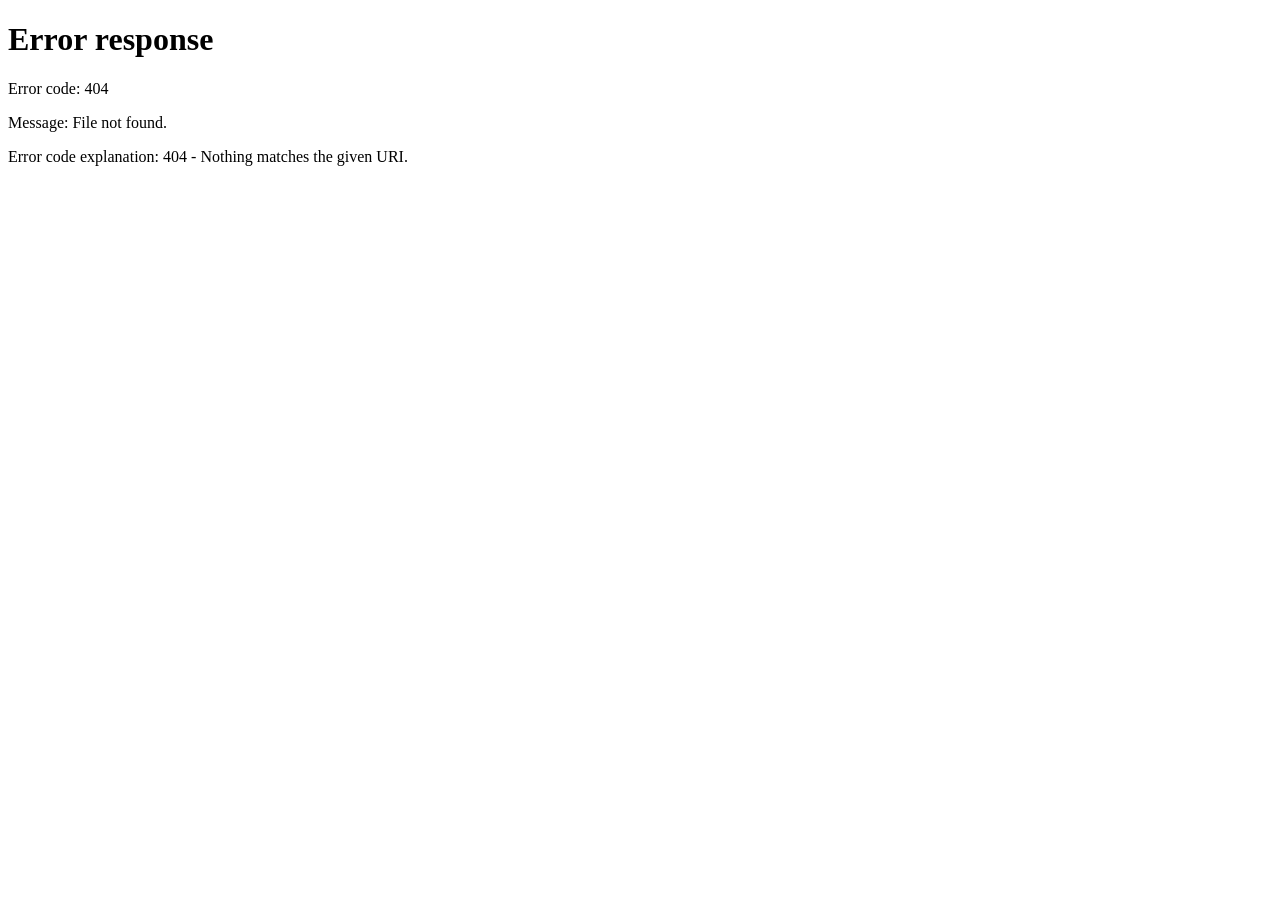
==== src/main/resources/static/index.html @ 868fc43e "Implement JWT authentication with login and signup" ====
<!DOCTYPE html>
<html lang="en">

<head>
    <meta charset="UTF-8">
    <meta name="viewport" content="width=device-width, initial-scale=1.0">
    <title>Alchemy - AI Knowledge Assistant</title>
    <!-- Inter Font -->
    <link rel="preconnect" href="https://fonts.googleapis.com">
    <link rel="preconnect" href="https://fonts.gstatic.com" crossorigin>
    <link href="https://fonts.googleapis.com/css2?family=Inter:wght@300;400;500;600;700&display=swap" rel="stylesheet">
    <link rel="stylesheet" href="style.css">
</head>

<body>
    <div class="app-container">
        <!-- Sidebar -->
        <aside class="sidebar">
            <div class="sidebar-header">
                <div class="brand">
                    <span class="brand-icon">🧪</span>
                    <h1>Alchemy</h1>
                </div>
                <p class="brand-tagline">AI PDF Knowledge Assistant</p>
            </div>

            <!-- Upload Zone -->
            <div class="upload-section">
                <div class="upload-card" id="dropZone">
                    <input type="file" id="fileInput" accept=".pdf,.txt,.doc,.docx" multiple style="display: none;">
                    <div class="upload-icon">
                        <svg width="24" height="24" viewBox="0 0 24 24" fill="none" stroke="currentColor"
                            stroke-width="2" stroke-linecap="round" stroke-linejoin="round">
                            <path d="M21 15v4a2 2 0 0 1-2 2H5a2 2 0 0 1-2-2v-4" />
                            <polyline points="17 8 12 3 7 8" />
                            <line x1="12" y1="3" x2="12" y2="15" />
                        </svg>
                    </div>
                    <p class="upload-text">Drag & drop files here or <span class="browse-link"
                            onclick="document.getElementById('fileInput').click()">browse</span></p>
                </div>
                <div class="status-message" id="uploadStatus"></div>
            </div>

            <!-- File List Section -->
            <div class="documents-section">
                <div class="section-title">
                    <span>📁 Uploaded Documents</span>
                    <span class="doc-count" id="docCount">0</span>
                </div>
                <div class="file-list-container">
                    <ul id="fileList" class="file-list">
                        <!-- Dynamic file list items -->
                    </ul>
                </div>
            </div>
        </aside>

        <!-- Main Chat Area -->
        <main class="chat-container">
            <header class="chat-header">
                <div class="active-doc-info">
                    <span class="active-doc-icon">🤖</span>
                    <div>
                        <h2>Chat Assistant</h2>
                        <p class="active-doc-status" id="activeDocStatus">
                            Ready to answer questions from your documents
                        </p>
                    </div>
                </div>

                <div class="user-area">
                    <span id="userName"></span>
                    <button onclick="logout()" class="logout-btn">Logout</button>
                </div>
            </header>

            <!-- Chat Message Box -->
            <div class="chat-box" id="chatBox">
                <!-- Empty State -->
                <div class="empty-state" id="emptyState">
                    <div class="empty-icon">💬</div>
                    <h3>Start a Conversation</h3>
                    <p>Upload files in the sidebar and ask questions. The AI will scan your documents to retrieve the
                        exact context and formulate answers.</p>
                </div>
            </div>

            <!-- Input Area -->
            <footer class="chat-input-container">
                <div class="input-wrapper">
                    <input type="text" id="questionInput" placeholder="Ask a question about your documents..."
                        autocomplete="off">
                    <button class="send-btn" id="sendBtn" onclick="askQuestion()" title="Send message">
                        <svg width="18" height="18" viewBox="0 0 24 24" fill="none" stroke="currentColor"
                            stroke-width="2.5" stroke-linecap="round" stroke-linejoin="round">
                            <line x1="22" y1="2" x2="11" y2="13" />
                            <polygon points="22 2 15 22 11 13 2 9 22 2" />
                        </svg>
                    </button>
                </div>
            </footer>
        </main>
    </div>

    <script>
        const token = localStorage.getItem("alchemyToken");
        const name = localStorage.getItem("alchemyName");

        // Agar login nahi hai, direct login page pe bhejo
        if (!token) {
            window.location.href = "/login.html";
        }

        // User ka name show karna
        window.addEventListener("DOMContentLoaded", function () {
            const userName = document.getElementById("userName");
            if (userName && name) {
                userName.innerText = "Hi, " + name;
            }
        });

        function logout() {
            localStorage.removeItem("alchemyToken");
            localStorage.removeItem("alchemyName");
            window.location.href = "/login.html";
        }
    </script>

    <script src="script.js"></script>
</body>

</html>
---- src/main/resources/static/style.css ----
:root {
    --primary: #4f46e5;
    --primary-hover: #4338ca;
    --primary-light: #e0e7ff;
    --danger: #ef4444;
    --danger-hover: #dc2626;
    --danger-light: #fee2e2;
    --bg-app: #f1f5f9;
    --bg-chat: #f8fafc;
    --bg-sidebar: #0f172a;
    --bg-sidebar-card: #1e293b;
    --text-main: #334155;
    --text-muted: #64748b;
    --text-white: #ffffff;
    --border-color: #e2e8f0;
    --border-sidebar: #334155;
    --shadow-sm: 0 1px 2px 0 rgb(0 0 0 / 0.05);
    --shadow-md: 0 4px 6px -1px rgb(0 0 0 / 0.1), 0 2px 4px -2px rgb(0 0 0 / 0.1);
    --radius-lg: 12px;
    --radius-md: 8px;
    --font-sans: 'Inter', system-ui, -apple-system, sans-serif;
}

* {
    box-sizing: border-box;
    margin: 0;
    padding: 0;
}

body {
    font-family: var(--font-sans);
    background-color: var(--bg-app);
    color: var(--text-main);
    height: 100vh;
    overflow: hidden;
}

.app-container {
    display: flex;
    height: 100vh;
    width: 100%;
}

/* Sidebar Styling */
.sidebar {
    width: 320px;
    background-color: var(--bg-sidebar);
    color: var(--text-white);
    display: flex;
    flex-direction: column;
    border-right: 1px solid var(--border-sidebar);
    flex-shrink: 0;
}

.sidebar-header {
    padding: 24px;
    border-bottom: 1px solid var(--border-sidebar);
}

.brand {
    display: flex;
    align-items: center;
    gap: 10px;
}

.brand-icon {
    font-size: 24px;
}

.brand h1 {
    font-size: 20px;
    font-weight: 700;
    letter-spacing: -0.025em;
    background: linear-gradient(to right, #a5b4fc, #818cf8);
    -webkit-background-clip: text;
    -webkit-text-fill-color: transparent;
}

.brand-tagline {
    font-size: 11px;
    color: #94a3b8;
    margin-top: 4px;
    font-weight: 500;
}

/* Upload Section */
.upload-section {
    padding: 20px;
    border-bottom: 1px solid var(--border-sidebar);
}

.upload-card {
    background-color: var(--bg-sidebar-card);
    border: 2px dashed #475569;
    border-radius: var(--radius-lg);
    padding: 20px;
    text-align: center;
    cursor: pointer;
    transition: all 0.2s ease;
}

.upload-card:hover, .upload-card.dragover {
    border-color: var(--primary);
    background-color: #1e293b80;
}

.upload-icon {
    color: #94a3b8;
    margin-bottom: 8px;
}

.upload-card:hover .upload-icon {
    color: #818cf8;
    transform: translateY(-2px);
    transition: transform 0.2s ease;
}

.upload-text {
    font-size: 12px;
    color: #cbd5e1;
    line-height: 1.5;
}

.browse-link {
    color: #818cf8;
    font-weight: 600;
    text-decoration: underline;
}

.status-message {
    margin-top: 10px;
    font-size: 12px;
    text-align: center;
    min-height: 18px;
}

.status-message.success {
    color: #34d399;
}

.status-message.error {
    color: #f87171;
}

.status-message.info {
    color: #60a5fa;
}

/* Documents Section */
.documents-section {
    flex: 1;
    display: flex;
    flex-direction: column;
    padding: 20px;
    overflow: hidden;
}

.section-title {
    display: flex;
    justify-content: space-between;
    align-items: center;
    font-size: 12px;
    font-weight: 600;
    text-transform: uppercase;
    letter-spacing: 0.05em;
    color: #94a3b8;
    margin-bottom: 12px;
}

.doc-count {
    background-color: var(--bg-sidebar-card);
    padding: 2px 8px;
    border-radius: 20px;
    font-size: 10px;
    color: #cbd5e1;
}

.file-list-container {
    flex: 1;
    overflow-y: auto;
}

/* Custom Scrollbar for Sidebar File List */
.file-list-container::-webkit-scrollbar {
    width: 4px;
}

.file-list-container::-webkit-scrollbar-track {
    background: transparent;
}

.file-list-container::-webkit-scrollbar-thumb {
    background: #334155;
    border-radius: 2px;
}

.file-list {
    list-style: none;
    display: flex;
    flex-direction: column;
    gap: 8px;
}

.file-item {
    display: flex;
    align-items: center;
    justify-content: space-between;
    background-color: var(--bg-sidebar-card);
    padding: 10px 12px;
    border-radius: var(--radius-md);
    border: 1px solid #334155;
    transition: all 0.2s ease;
    gap: 10px;
}

.file-item:hover {
    border-color: #475569;
    background-color: #243249;
}

.file-info {
    display: flex;
    align-items: center;
    gap: 8px;
    min-width: 0;
    flex: 1;
}

.file-icon {
    font-size: 16px;
    flex-shrink: 0;
}

.file-name {
    font-size: 13px;
    font-weight: 500;
    color: #e2e8f0;
    white-space: nowrap;
    overflow: hidden;
    text-overflow: ellipsis;
}

.delete-btn {
    background: none;
    border: none;
    color: #94a3b8;
    cursor: pointer;
    padding: 4px;
    border-radius: 4px;
    display: flex;
    align-items: center;
    justify-content: center;
    transition: all 0.2s ease;
}

.delete-btn:hover {
    color: var(--danger);
    background-color: #ef444420;
}

/* Main Chat Container */
.chat-container {
    flex: 1;
    display: flex;
    flex-direction: column;
    background-color: var(--bg-chat);
}

.chat-header {
    background-color: var(--text-white);
    padding: 16px 24px;
    border-bottom: 1px solid var(--border-color);
    box-shadow: var(--shadow-sm);
    z-index: 10;
}

.active-doc-info {
    display: flex;
    align-items: center;
    gap: 12px;
}

.active-doc-icon {
    font-size: 24px;
}

.active-doc-info h2 {
    font-size: 15px;
    font-weight: 600;
    color: var(--text-main);
}

.active-doc-status {
    font-size: 12px;
    color: var(--text-muted);
    margin-top: 2px;
}

/* Chat Box */
.chat-box {
    flex: 1;
    padding: 24px;
    overflow-y: auto;
    display: flex;
    flex-direction: column;
    gap: 16px;
}

/* Custom Scrollbar for Chat Box */
.chat-box::-webkit-scrollbar {
    width: 6px;
}

.chat-box::-webkit-scrollbar-track {
    background: transparent;
}

.chat-box::-webkit-scrollbar-thumb {
    background: #cbd5e1;
    border-radius: 3px;
}

.chat-box::-webkit-scrollbar-thumb:hover {
    background: #94a3b8;
}

/* Empty State */
.empty-state {
    display: flex;
    flex-direction: column;
    align-items: center;
    justify-content: center;
    text-align: center;
    margin: auto;
    max-width: 420px;
    padding: 20px;
}

.empty-icon {
    font-size: 48px;
    margin-bottom: 16px;
    animation: float 3s ease-in-out infinite;
}

.empty-state h3 {
    font-size: 18px;
    font-weight: 600;
    color: var(--text-main);
    margin-bottom: 8px;
}

.empty-state p {
    font-size: 13px;
    color: var(--text-muted);
    line-height: 1.5;
}

@keyframes float {
    0%, 100% { transform: translateY(0); }
    50% { transform: translateY(-8px); }
}

/* Messages */
.msg {
    max-width: 75%;
    padding: 12px 16px;
    border-radius: var(--radius-lg);
    font-size: 14px;
    line-height: 1.5;
    word-break: break-word;
    animation: slideUp 0.3s ease;
}

@keyframes slideUp {
    from { opacity: 0; transform: translateY(10px); }
    to { opacity: 1; transform: translateY(0); }
}

.msg.user {
    background-color: var(--primary);
    color: var(--text-white);
    align-self: flex-end;
    border-bottom-right-radius: 4px;
    box-shadow: 0 4px 6px -1px rgba(79, 70, 229, 0.2);
}

.msg.bot {
    background-color: var(--text-white);
    color: var(--text-main);
    align-self: flex-start;
    border-bottom-left-radius: 4px;
    border: 1px solid var(--border-color);
    box-shadow: var(--shadow-sm);
}

/* Loading/Typing Indicator */
.typing-indicator {
    display: flex;
    align-items: center;
    gap: 4px;
    padding: 12px 16px;
    background-color: var(--text-white);
    border: 1px solid var(--border-color);
    border-radius: var(--radius-lg);
    border-bottom-left-radius: 4px;
    align-self: flex-start;
    box-shadow: var(--shadow-sm);
}

.typing-dot {
    width: 6px;
    height: 6px;
    background-color: var(--text-muted);
    border-radius: 50%;
    animation: typing 1.4s infinite ease-in-out both;
}

.typing-dot:nth-child(1) { animation-delay: -0.32s; }
.typing-dot:nth-child(2) { animation-delay: -0.16s; }

@keyframes typing {
    0%, 80%, 100% { transform: scale(0); }
    40% { transform: scale(1); }
}

/* Input Area */
.chat-input-container {
    padding: 16px 24px 24px;
    background-color: var(--bg-chat);
}

.input-wrapper {
    display: flex;
    align-items: center;
    background-color: var(--text-white);
    border: 1px solid var(--border-color);
    border-radius: var(--radius-lg);
    padding: 4px 8px 4px 16px;
    box-shadow: var(--shadow-sm);
    transition: border-color 0.2s, box-shadow 0.2s;
}

.input-wrapper:focus-within {
    border-color: var(--primary);
    box-shadow: 0 0 0 3px rgba(79, 70, 229, 0.15);
}

.input-wrapper input {
    flex: 1;
    border: none;
    outline: none;
    font-size: 14px;
    padding: 12px 0;
    color: var(--text-main);
    font-family: var(--font-sans);
}

.input-wrapper input::placeholder {
    color: var(--text-muted);
}

.send-btn {
    background-color: var(--primary);
    color: var(--text-white);
    border: none;
    border-radius: var(--radius-md);
    width: 38px;
    height: 38px;
    display: flex;
    align-items: center;
    justify-content: center;
    cursor: pointer;
    transition: background-color 0.2s, transform 0.1s;
}

.send-btn:hover {
    background-color: var(--primary-hover);
}

.send-btn:active {
    transform: scale(0.95);
}

/* Responsive adjustments */
@media (max-width: 768px) {
    .app-container {
        flex-direction: column;
    }
    .sidebar {
        width: 100%;
        height: auto;
        max-height: 250px;
    }
    .file-list-container {
        max-height: 100px;
    }
}
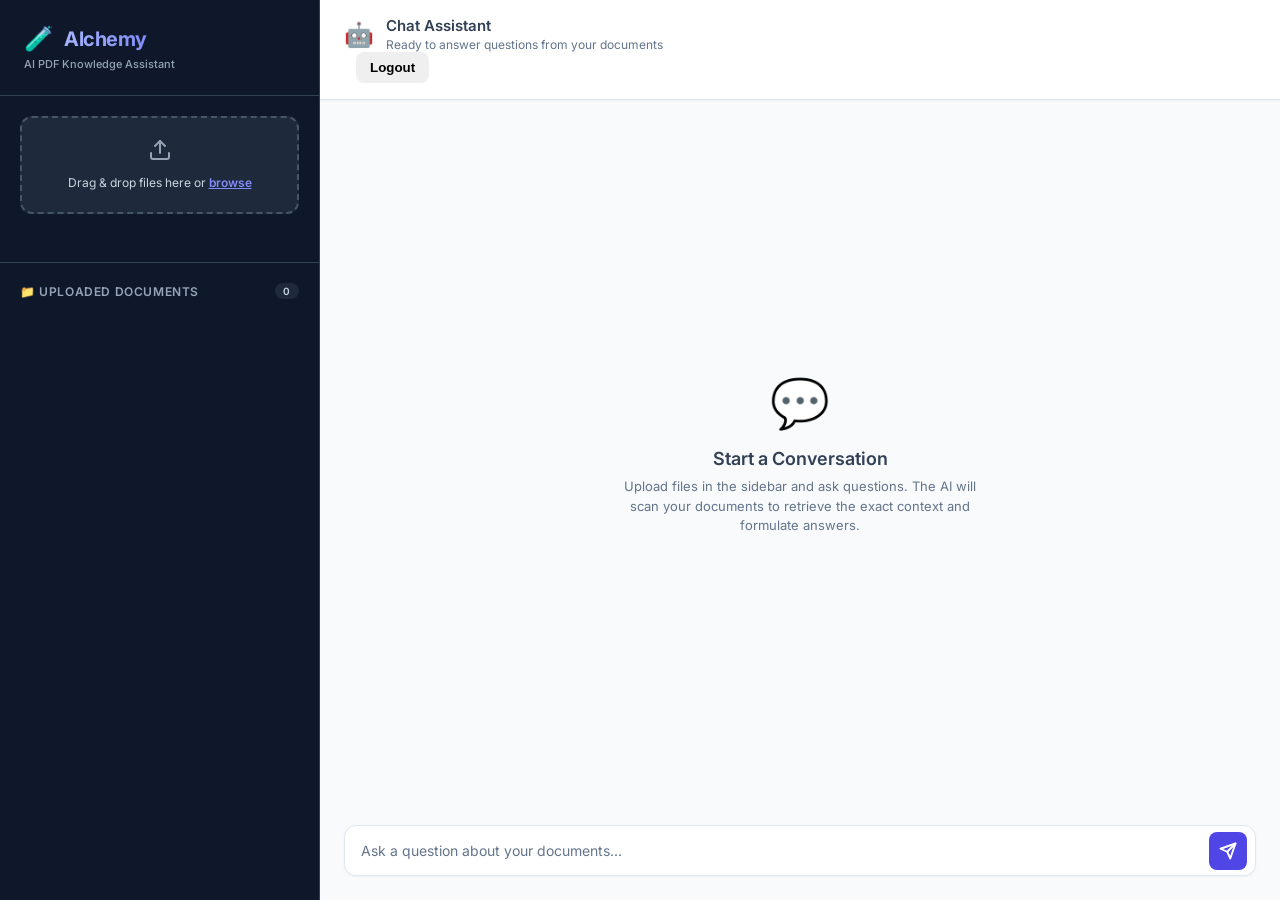
==== commit 90bf6ff2: "Implement JWT cookie authentication and admin user management" ====
--- a/src/main/resources/static/index.html
+++ b/src/main/resources/static/index.html
@@ -5,16 +5,17 @@
     <meta charset="UTF-8">
     <meta name="viewport" content="width=device-width, initial-scale=1.0">
     <title>Alchemy - AI Knowledge Assistant</title>
-    <!-- Inter Font -->
+    <link rel="icon" href="data:,">
     <link rel="preconnect" href="https://fonts.googleapis.com">
     <link rel="preconnect" href="https://fonts.gstatic.com" crossorigin>
     <link href="https://fonts.googleapis.com/css2?family=Inter:wght@300;400;500;600;700&display=swap" rel="stylesheet">
-    <link rel="stylesheet" href="style.css">
+
+    <link rel="stylesheet" href="css/style.css">
 </head>
 
 <body>
     <div class="app-container">
-        <!-- Sidebar -->
+
         <aside class="sidebar">
             <div class="sidebar-header">
                 <div class="brand">
@@ -24,7 +25,6 @@
                 <p class="brand-tagline">AI PDF Knowledge Assistant</p>
             </div>
 
-            <!-- Upload Zone -->
             <div class="upload-section">
                 <div class="upload-card" id="dropZone">
                     <input type="file" id="fileInput" accept=".pdf,.txt,.doc,.docx" multiple style="display: none;">
@@ -39,24 +39,22 @@
                     <p class="upload-text">Drag & drop files here or <span class="browse-link"
                             onclick="document.getElementById('fileInput').click()">browse</span></p>
                 </div>
+
                 <div class="status-message" id="uploadStatus"></div>
             </div>
 
-            <!-- File List Section -->
             <div class="documents-section">
                 <div class="section-title">
                     <span>📁 Uploaded Documents</span>
                     <span class="doc-count" id="docCount">0</span>
                 </div>
+
                 <div class="file-list-container">
-                    <ul id="fileList" class="file-list">
-                        <!-- Dynamic file list items -->
-                    </ul>
+                    <ul id="fileList" class="file-list"></ul>
                 </div>
             </div>
         </aside>
 
-        <!-- Main Chat Area -->
         <main class="chat-container">
             <header class="chat-header">
                 <div class="active-doc-info">
@@ -71,26 +69,32 @@
 
                 <div class="user-area">
                     <span id="userName"></span>
+
+                    <!-- Ye button sirf ADMIN ko dikhega -->
+                    <button id="adminBtn" onclick="openAdminDashboard()" class="logout-btn" style="display:none;">
+                        Admin Dashboard
+                    </button>
+
                     <button onclick="logout()" class="logout-btn">Logout</button>
                 </div>
             </header>
 
-            <!-- Chat Message Box -->
             <div class="chat-box" id="chatBox">
-                <!-- Empty State -->
                 <div class="empty-state" id="emptyState">
                     <div class="empty-icon">💬</div>
                     <h3>Start a Conversation</h3>
-                    <p>Upload files in the sidebar and ask questions. The AI will scan your documents to retrieve the
-                        exact context and formulate answers.</p>
+                    <p>
+                        Upload files in the sidebar and ask questions. The AI will scan your documents to retrieve the
+                        exact context and formulate answers.
+                    </p>
                 </div>
             </div>
 
-            <!-- Input Area -->
             <footer class="chat-input-container">
                 <div class="input-wrapper">
                     <input type="text" id="questionInput" placeholder="Ask a question about your documents..."
                         autocomplete="off">
+
                     <button class="send-btn" id="sendBtn" onclick="askQuestion()" title="Send message">
                         <svg width="18" height="18" viewBox="0 0 24 24" fill="none" stroke="currentColor"
                             stroke-width="2.5" stroke-linecap="round" stroke-linejoin="round">
@@ -104,30 +108,61 @@
     </div>
 
     <script>
-        const token = localStorage.getItem("alchemyToken");
+        // CHANGED (Cookie Migration):
+        // Pehle: token localStorage se nikala jata tha, agar nahi mila toh login redirect
+        // Ab:    Token ab HttpOnly cookie me hai — JavaScript read nahi kar sakta
+        //        Token check ki zarurat nahi — browser cookie automatically attach karta hai
+        //        Agar cookie expire hui toh script.js API 401/403 catch karega aur redirect karega
+
+        // Sirf display ke liye naam aur role localStorage se lete hain — ye sensitive nahi
         const name = localStorage.getItem("alchemyName");
+        const role = localStorage.getItem("alchemyRole");
 
-        // Agar login nahi hai, direct login page pe bhejo
-        if (!token) {
-            window.location.href = "/login.html";
-        }
-
-        // User ka name show karna
         window.addEventListener("DOMContentLoaded", function () {
             const userName = document.getElementById("userName");
+            const adminBtn = document.getElementById("adminBtn");
+
             if (userName && name) {
                 userName.innerText = "Hi, " + name;
             }
+
+            // Sirf ADMIN ko Admin Dashboard button dikhega
+            // (Real security backend me hai — SecurityConfig me /api/admin/** ADMIN-only hai)
+            if (role === "ADMIN" && adminBtn) {
+                adminBtn.style.display = "inline-block";
+            }
         });
 
-        function logout() {
-            localStorage.removeItem("alchemyToken");
+        function openAdminDashboard() {
+            window.location.href = "/create-user.html";
+        }
+
+        // CHANGED (Cookie Migration):
+        // Pehle: Sirf localStorage clear karta tha — cookie remain karti thi
+        // Ab:    Backend ko logout call karo taaki HttpOnly cookie server-side expire ho
+        //        Backend Max-Age=0 cookie bhejta hai — browser ise delete kar deta hai
+        async function logout() {
+            try {
+                // Backend logout endpoint — HttpOnly cookie expire karta hai
+                // credentials: "include" zaroori hai taaki browser cookie bheje
+                await fetch("/api/auth/logout", {
+                    method: "POST",
+                    credentials: "include"
+                });
+            } catch (error) {
+                // Network error — phir bhi local cleanup karo aur redirect karo
+                console.error("Logout API error:", error);
+            }
+
+            // Display data clear karo
             localStorage.removeItem("alchemyName");
+            localStorage.removeItem("alchemyRole");
+
             window.location.href = "/login.html";
         }
     </script>
 
-    <script src="script.js"></script>
+    <script src="js/script.js"></script>
 </body>
 
 </html>
--- a/src/main/resources/static/css/style.css
+++ b/src/main/resources/static/css/style.css
@@ -0,0 +1,541 @@
+:root {
+    --primary: #4f46e5;
+    --primary-hover: #4338ca;
+    --primary-light: #e0e7ff;
+    --danger: #ef4444;
+    --danger-hover: #dc2626;
+    --danger-light: #fee2e2;
+    --bg-app: #f1f5f9;
+    --bg-chat: #f8fafc;
+    --bg-sidebar: #0f172a;
+    --bg-sidebar-card: #1e293b;
+    --text-main: #334155;
+    --text-muted: #64748b;
+    --text-white: #ffffff;
+    --border-color: #e2e8f0;
+    --border-sidebar: #334155;
+    --shadow-sm: 0 1px 2px 0 rgb(0 0 0 / 0.05);
+    --shadow-md: 0 4px 6px -1px rgb(0 0 0 / 0.1), 0 2px 4px -2px rgb(0 0 0 / 0.1);
+    --radius-lg: 12px;
+    --radius-md: 8px;
+    --font-sans: 'Inter', system-ui, -apple-system, sans-serif;
+}
+
+* {
+    box-sizing: border-box;
+    margin: 0;
+    padding: 0;
+}
+
+body {
+    font-family: var(--font-sans);
+    background-color: var(--bg-app);
+    color: var(--text-main);
+    height: 100vh;
+    overflow: hidden;
+}
+
+.app-container {
+    display: flex;
+    height: 100vh;
+    width: 100%;
+}
+
+/* Sidebar Styling */
+.sidebar {
+    width: 320px;
+    background-color: var(--bg-sidebar);
+    color: var(--text-white);
+    display: flex;
+    flex-direction: column;
+    border-right: 1px solid var(--border-sidebar);
+    flex-shrink: 0;
+}
+
+.sidebar-header {
+    padding: 24px;
+    border-bottom: 1px solid var(--border-sidebar);
+}
+
+.brand {
+    display: flex;
+    align-items: center;
+    gap: 10px;
+}
+
+.brand-icon {
+    font-size: 24px;
+}
+
+.brand h1 {
+    font-size: 20px;
+    font-weight: 700;
+    letter-spacing: -0.025em;
+    background: linear-gradient(to right, #a5b4fc, #818cf8);
+    -webkit-background-clip: text;
+    -webkit-text-fill-color: transparent;
+}
+
+.brand-tagline {
+    font-size: 11px;
+    color: #94a3b8;
+    margin-top: 4px;
+    font-weight: 500;
+}
+
+/* Upload Section */
+.upload-section {
+    padding: 20px;
+    border-bottom: 1px solid var(--border-sidebar);
+}
+
+.upload-card {
+    background-color: var(--bg-sidebar-card);
+    border: 2px dashed #475569;
+    border-radius: var(--radius-lg);
+    padding: 20px;
+    text-align: center;
+    cursor: pointer;
+    transition: all 0.2s ease;
+}
+
+.upload-card:hover,
+.upload-card.dragover {
+    border-color: var(--primary);
+    background-color: #1e293b80;
+}
+
+.upload-icon {
+    color: #94a3b8;
+    margin-bottom: 8px;
+}
+
+.upload-card:hover .upload-icon {
+    color: #818cf8;
+    transform: translateY(-2px);
+    transition: transform 0.2s ease;
+}
+
+.upload-text {
+    font-size: 12px;
+    color: #cbd5e1;
+    line-height: 1.5;
+}
+
+.browse-link {
+    color: #818cf8;
+    font-weight: 600;
+    text-decoration: underline;
+}
+
+.status-message {
+    margin-top: 10px;
+    font-size: 12px;
+    text-align: center;
+    min-height: 18px;
+}
+
+.status-message.success {
+    color: #34d399;
+}
+
+.status-message.error {
+    color: #f87171;
+}
+
+.status-message.info {
+    color: #60a5fa;
+}
+
+/* Documents Section */
+.documents-section {
+    flex: 1;
+    display: flex;
+    flex-direction: column;
+    padding: 20px;
+    overflow: hidden;
+}
+
+.section-title {
+    display: flex;
+    justify-content: space-between;
+    align-items: center;
+    font-size: 12px;
+    font-weight: 600;
+    text-transform: uppercase;
+    letter-spacing: 0.05em;
+    color: #94a3b8;
+    margin-bottom: 12px;
+}
+
+.doc-count {
+    background-color: var(--bg-sidebar-card);
+    padding: 2px 8px;
+    border-radius: 20px;
+    font-size: 10px;
+    color: #cbd5e1;
+}
+
+.file-list-container {
+    flex: 1;
+    overflow-y: auto;
+}
+
+/* Custom Scrollbar for Sidebar File List */
+.file-list-container::-webkit-scrollbar {
+    width: 4px;
+}
+
+.file-list-container::-webkit-scrollbar-track {
+    background: transparent;
+}
+
+.file-list-container::-webkit-scrollbar-thumb {
+    background: #334155;
+    border-radius: 2px;
+}
+
+.file-list {
+    list-style: none;
+    display: flex;
+    flex-direction: column;
+    gap: 8px;
+}
+
+.file-item {
+    display: flex;
+    align-items: center;
+    justify-content: space-between;
+    background-color: var(--bg-sidebar-card);
+    padding: 10px 12px;
+    border-radius: var(--radius-md);
+    border: 1px solid #334155;
+    transition: all 0.2s ease;
+    gap: 10px;
+}
+
+.file-item:hover {
+    border-color: #475569;
+    background-color: #243249;
+}
+
+.file-info {
+    display: flex;
+    align-items: center;
+    gap: 8px;
+    min-width: 0;
+    flex: 1;
+}
+
+.file-icon {
+    font-size: 16px;
+    flex-shrink: 0;
+}
+
+.file-name {
+    font-size: 13px;
+    font-weight: 500;
+    color: #e2e8f0;
+    white-space: nowrap;
+    overflow: hidden;
+    text-overflow: ellipsis;
+}
+
+.delete-btn {
+    background: none;
+    border: none;
+    color: #94a3b8;
+    cursor: pointer;
+    padding: 4px;
+    border-radius: 4px;
+    display: flex;
+    align-items: center;
+    justify-content: center;
+    transition: all 0.2s ease;
+}
+
+.delete-btn:hover {
+    color: var(--danger);
+    background-color: #ef444420;
+}
+
+/* Main Chat Container */
+.chat-container {
+    flex: 1;
+    display: flex;
+    flex-direction: column;
+    background-color: var(--bg-chat);
+}
+
+.chat-header {
+    background-color: var(--text-white);
+    padding: 16px 24px;
+    border-bottom: 1px solid var(--border-color);
+    box-shadow: var(--shadow-sm);
+    z-index: 10;
+}
+
+.active-doc-info {
+    display: flex;
+    align-items: center;
+    gap: 12px;
+}
+
+.active-doc-icon {
+    font-size: 24px;
+}
+
+.active-doc-info h2 {
+    font-size: 15px;
+    font-weight: 600;
+    color: var(--text-main);
+}
+
+.active-doc-status {
+    font-size: 12px;
+    color: var(--text-muted);
+    margin-top: 2px;
+}
+
+/* Chat Box */
+.chat-box {
+    flex: 1;
+    padding: 24px;
+    overflow-y: auto;
+    display: flex;
+    flex-direction: column;
+    gap: 16px;
+}
+
+/* Custom Scrollbar for Chat Box */
+.chat-box::-webkit-scrollbar {
+    width: 6px;
+}
+
+.chat-box::-webkit-scrollbar-track {
+    background: transparent;
+}
+
+.chat-box::-webkit-scrollbar-thumb {
+    background: #cbd5e1;
+    border-radius: 3px;
+}
+
+.chat-box::-webkit-scrollbar-thumb:hover {
+    background: #94a3b8;
+}
+
+/* Empty State */
+.empty-state {
+    display: flex;
+    flex-direction: column;
+    align-items: center;
+    justify-content: center;
+    text-align: center;
+    margin: auto;
+    max-width: 420px;
+    padding: 20px;
+}
+
+.empty-icon {
+    font-size: 48px;
+    margin-bottom: 16px;
+    animation: float 3s ease-in-out infinite;
+}
+
+.empty-state h3 {
+    font-size: 18px;
+    font-weight: 600;
+    color: var(--text-main);
+    margin-bottom: 8px;
+}
+
+.empty-state p {
+    font-size: 13px;
+    color: var(--text-muted);
+    line-height: 1.5;
+}
+
+@keyframes float {
+
+    0%,
+    100% {
+        transform: translateY(0);
+    }
+
+    50% {
+        transform: translateY(-8px);
+    }
+}
+
+/* Messages */
+.msg {
+    max-width: 75%;
+    padding: 12px 16px;
+    border-radius: var(--radius-lg);
+    font-size: 14px;
+    line-height: 1.5;
+    word-break: break-word;
+    animation: slideUp 0.3s ease;
+}
+
+@keyframes slideUp {
+    from {
+        opacity: 0;
+        transform: translateY(10px);
+    }
+
+    to {
+        opacity: 1;
+        transform: translateY(0);
+    }
+}
+
+.msg.user {
+    background-color: var(--primary);
+    color: var(--text-white);
+    align-self: flex-end;
+    border-bottom-right-radius: 4px;
+    box-shadow: 0 4px 6px -1px rgba(79, 70, 229, 0.2);
+}
+
+.msg.bot {
+    background-color: var(--text-white);
+    color: var(--text-main);
+    align-self: flex-start;
+    border-bottom-left-radius: 4px;
+    border: 1px solid var(--border-color);
+    box-shadow: var(--shadow-sm);
+}
+
+/* Loading/Typing Indicator */
+.typing-indicator {
+    display: flex;
+    align-items: center;
+    gap: 4px;
+    padding: 12px 16px;
+    background-color: var(--text-white);
+    border: 1px solid var(--border-color);
+    border-radius: var(--radius-lg);
+    border-bottom-left-radius: 4px;
+    align-self: flex-start;
+    box-shadow: var(--shadow-sm);
+}
+
+.typing-dot {
+    width: 6px;
+    height: 6px;
+    background-color: var(--text-muted);
+    border-radius: 50%;
+    animation: typing 1.4s infinite ease-in-out both;
+}
+
+.typing-dot:nth-child(1) {
+    animation-delay: -0.32s;
+}
+
+.typing-dot:nth-child(2) {
+    animation-delay: -0.16s;
+}
+
+@keyframes typing {
+
+    0%,
+    80%,
+    100% {
+        transform: scale(0);
+    }
+
+    40% {
+        transform: scale(1);
+    }
+}
+
+/* Input Area */
+.chat-input-container {
+    padding: 16px 24px 24px;
+    background-color: var(--bg-chat);
+}
+
+.input-wrapper {
+    display: flex;
+    align-items: center;
+    background-color: var(--text-white);
+    border: 1px solid var(--border-color);
+    border-radius: var(--radius-lg);
+    padding: 4px 8px 4px 16px;
+    box-shadow: var(--shadow-sm);
+    transition: border-color 0.2s, box-shadow 0.2s;
+}
+
+.input-wrapper:focus-within {
+    border-color: var(--primary);
+    box-shadow: 0 0 0 3px rgba(79, 70, 229, 0.15);
+}
+
+.input-wrapper input {
+    flex: 1;
+    border: none;
+    outline: none;
+    font-size: 14px;
+    padding: 12px 0;
+    color: var(--text-main);
+    font-family: var(--font-sans);
+}
+
+.input-wrapper input::placeholder {
+    color: var(--text-muted);
+}
+
+.send-btn {
+    background-color: var(--primary);
+    color: var(--text-white);
+    border: none;
+    border-radius: var(--radius-md);
+    width: 38px;
+    height: 38px;
+    display: flex;
+    align-items: center;
+    justify-content: center;
+    cursor: pointer;
+    transition: background-color 0.2s, transform 0.1s;
+}
+
+.send-btn:hover {
+    background-color: var(--primary-hover);
+}
+
+.send-btn:active {
+    transform: scale(0.95);
+}
+
+.user-area {
+    display: flex;
+    align-items: center;
+    gap: 12px;
+}
+
+.logout-btn {
+    padding: 8px 14px;
+    border: none;
+    border-radius: 8px;
+    cursor: pointer;
+    font-weight: 600;
+}
+
+/* Responsive adjustments */
+@media (max-width: 768px) {
+    .app-container {
+        flex-direction: column;
+    }
+
+    .sidebar {
+        width: 100%;
+        height: auto;
+        max-height: 250px;
+    }
+
+    .file-list-container {
+        max-height: 100px;
+    }
+}
